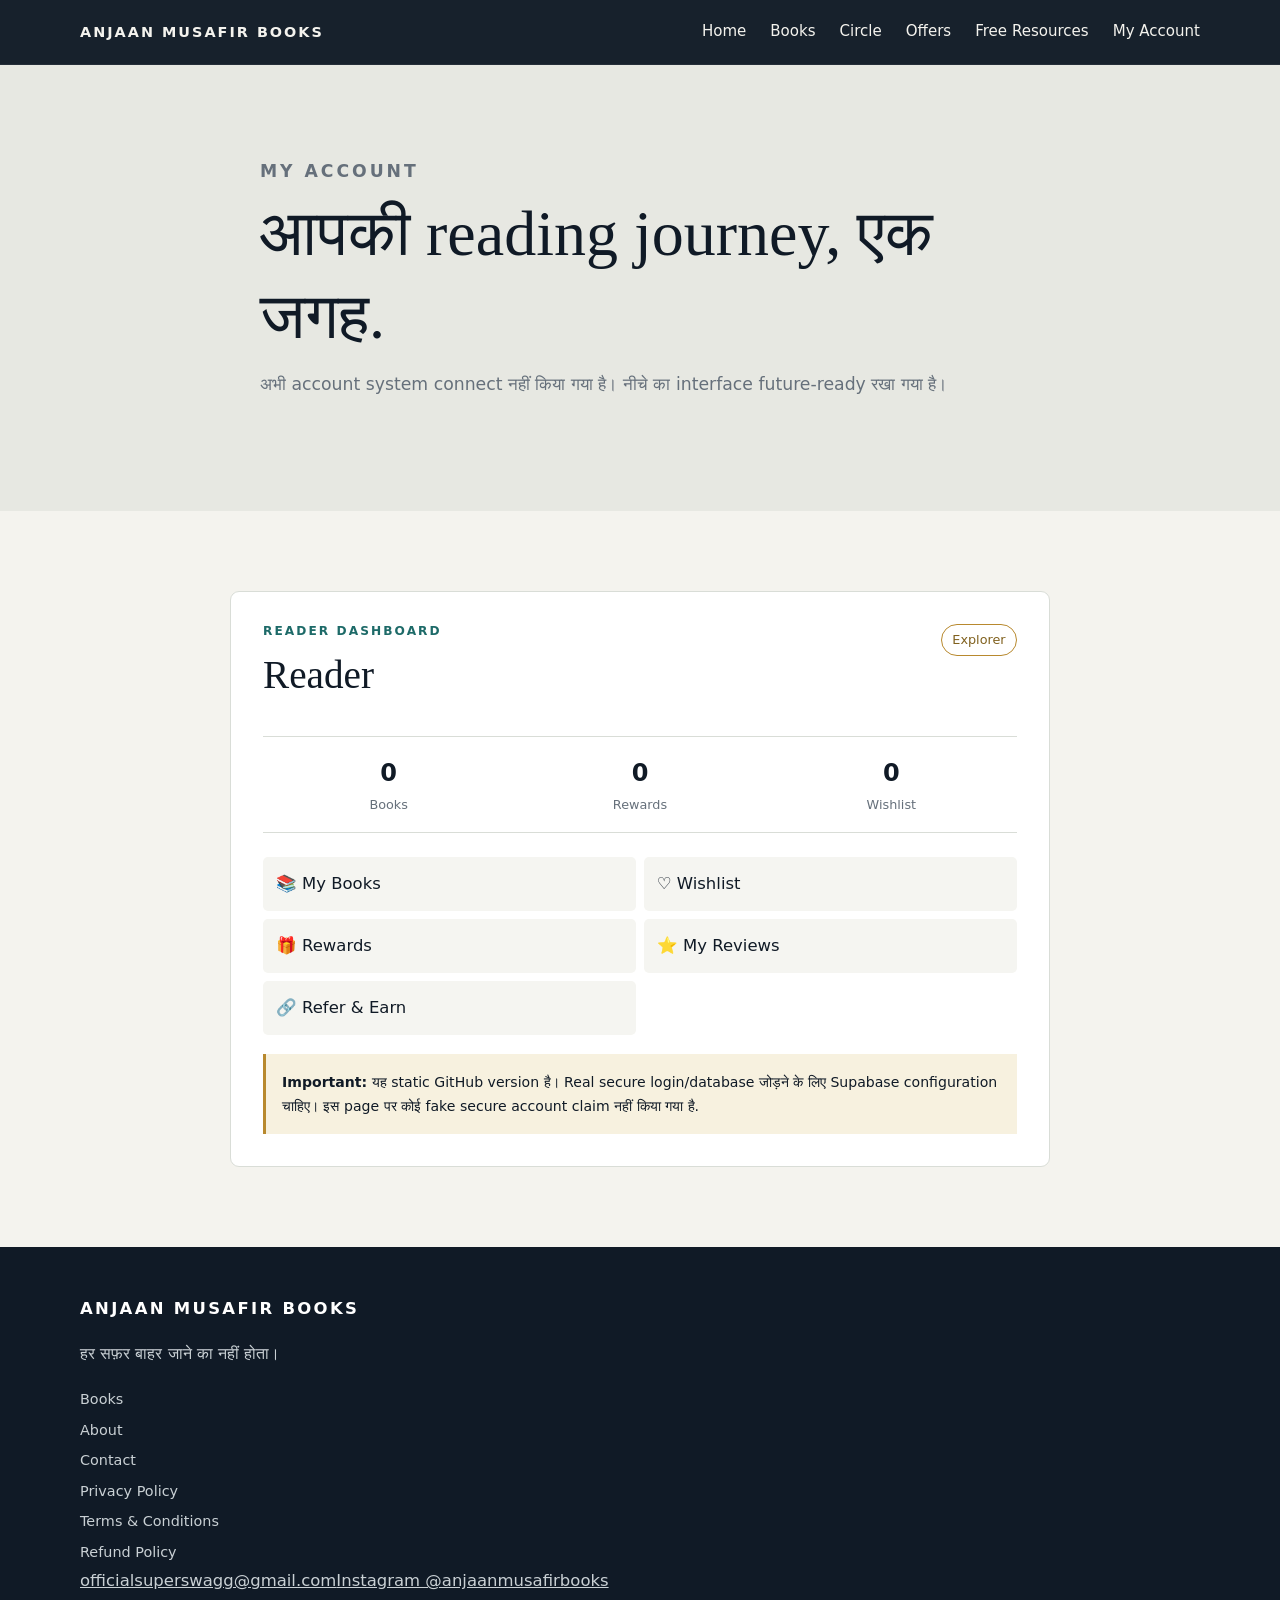
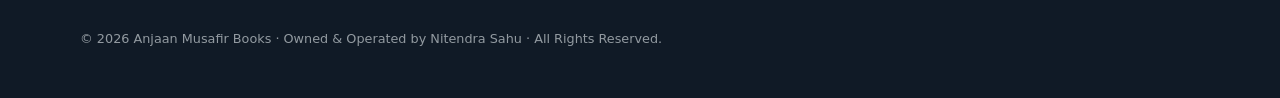
==== account.html @ f89f559e "Add files via upload" ====
<!DOCTYPE html>
<html lang="hi">
<head>
<meta charset="utf-8"><meta name="viewport" content="width=device-width, initial-scale=1">
<title>My Account — Anjaan Musafir Books</title><meta name="description" content="Anjaan Musafir Books reader account.">
<link rel="stylesheet" href="style.css">
</head>
<body data-page="account">
<header><div class="wrap bar"><a class="logo" href="index.html">ANJAAN MUSAFIR BOOKS</a><button id="menu" class="menu" aria-expanded="false" aria-controls="nav">Menu</button><nav id="nav"><a href="index.html">Home</a><a href="index.html#books">Books</a><a href="circle.html">Circle</a><a href="offers.html">Offers</a><a href="resources.html">Free Resources</a><a href="account.html">My Account</a></nav></div></header>
<main>
<section class="page-hero"><div class="wrap narrow"><p class="eyebrow">MY ACCOUNT</p><h1>आपकी reading journey, एक जगह.</h1><p id="accountIntro">अभी account system connect नहीं किया गया है। नीचे का interface future-ready रखा गया है।</p></div></section>
<section class="wrap section account-shell">
  <div class="account-panel">
    <div class="account-head"><div><p class="eyebrow dark">READER DASHBOARD</p><h2 id="readerName">Reader</h2></div><span class="level">Explorer</span></div>
    <div class="stats"><div><b id="bookCount">0</b><span>Books</span></div><div><b id="rewardCount">0</b><span>Rewards</span></div><div><b id="wishCount">0</b><span>Wishlist</span></div></div>
    <div class="account-list"><a href="#my-books">📚 My Books</a><a href="#wishlist">♡ Wishlist</a><a href="#rewards">🎁 Rewards</a><a href="#reviews">⭐ My Reviews</a><a href="#referral">🔗 Refer & Earn</a></div>
    <div class="account-note"><b>Important:</b> यह static GitHub version है। Real secure login/database जोड़ने के लिए Supabase configuration चाहिए। इस page पर कोई fake secure account claim नहीं किया गया है.</div>
  </div>
</section>
</main>
<footer id="foot"></footer>
<script src="books.js"></script><script src="app.js"></script>
</body></html>
---- style.css ----
:root{--ink:#101a26;--ink2:#172333;--paper:#f4f3ee;--card:#fff;--gold:#b8892e;--gold2:#d0a64d;--teal:#1d6a68;--mute:#66707b;--line:#d9ddd7;--serif:"Tiro Devanagari Hindi",Georgia,serif;--sans:"Hind",system-ui,-apple-system,"Segoe UI",sans-serif}
*{box-sizing:border-box}html{scroll-behavior:smooth;scroll-padding-top:76px}body{margin:0;background:var(--paper);color:var(--ink);font:400 1.03rem/1.72 var(--sans);overflow-x:hidden}img{max-width:100%;display:block}a{color:inherit}button{font:inherit}
h1,h2,h3{font-family:var(--serif);font-weight:400;line-height:1.3;margin:0 0 .7rem}h1{font-size:clamp(2.2rem,7vw,4.4rem)}h2{font-size:clamp(1.65rem,4.5vw,2.45rem)}h3{font-size:1.2rem}p{margin:0 0 1rem}.wrap{width:min(1120px,calc(100% - 2.4rem));margin-inline:auto}.narrow{max-width:760px}.micro{font-size:.84rem;color:var(--mute)}.sub{color:var(--mute)}.eyebrow{font:600 .76rem var(--sans);letter-spacing:.17em;text-transform:uppercase;color:#d4b36b;margin-bottom:.7rem}.eyebrow.dark{color:var(--teal)}.mini-label{font:600 .7rem var(--sans);letter-spacing:.12em;text-transform:uppercase;color:var(--teal);margin-bottom:.25rem}.skip{position:absolute;left:-999px}.skip:focus{left:8px;top:8px;background:#fff;padding:.4rem .8rem;z-index:50}
header{position:sticky;top:0;z-index:20;background:rgba(16,26,38,.97);color:var(--paper);backdrop-filter:blur(10px);border-bottom:1px solid #ffffff10}.bar{min-height:64px;display:flex;align-items:center;justify-content:space-between}.logo{text-decoration:none;font-weight:600;letter-spacing:.14em;font-size:.9rem}.menu{background:none;border:1px solid #ffffff33;color:inherit;border-radius:5px;padding:.35rem .65rem}.menu:focus-visible,.btn:focus-visible,button:focus-visible{outline:3px solid var(--gold);outline-offset:2px}#nav{display:none;position:absolute;left:0;right:0;top:100%;background:var(--ink);padding:.5rem 1.2rem 1rem}#nav.open{display:block}#nav a{display:block;text-decoration:none;padding:.65rem 0;border-bottom:1px solid #ffffff12}@media(min-width:820px){.menu{display:none}#nav,#nav.open{position:static;display:flex;gap:1.5rem;padding:0;background:none}#nav a{border:0;padding:0;font-size:.94rem}#nav a:hover{color:var(--gold2)}}
.hero{background:radial-gradient(circle at 80% 25%,#24364d 0,#101a26 42%);color:var(--paper);padding:clamp(4rem,10vw,7rem) 0}.hero-grid{display:grid;gap:2.5rem;align-items:center}.hero h1{max-width:760px}.hero h1 span{color:#d9d9d1}.hero-copy{max-width:650px;color:#d4d8d5;font-size:1.1rem}.actions{display:flex;flex-wrap:wrap;gap:.65rem;margin-top:1.2rem}.btn{display:inline-flex;align-items:center;justify-content:center;min-height:44px;padding:.65rem 1.15rem;border:1px solid currentColor;border-radius:5px;text-decoration:none;font-weight:600;cursor:pointer;background:transparent}.btn.primary{background:var(--gold);border-color:var(--gold);color:#151109}.btn.primary:hover{background:var(--gold2)}.btn.ghost{color:var(--paper);border-color:#ffffff55}.btn.light{color:var(--paper)}.off-btn{opacity:.55;border-style:dashed;cursor:default}.trust-row{display:flex;flex-wrap:wrap;gap:1rem;margin-top:1.5rem;color:#aeb7bd;font-size:.88rem}.hero-covers{display:flex;justify-content:center;align-items:center;min-height:250px}.hero-covers img{width:min(32vw,175px);margin-left:-40px;border-radius:4px;box-shadow:0 20px 45px #0008}.hero-covers img:first-child{margin-left:0;transform:rotate(-7deg)}.hero-covers img:nth-child(2){transform:rotate(-2deg)}.hero-covers img:nth-child(3){transform:rotate(3deg)}.hero-covers img:nth-child(4){transform:rotate(7deg)}@media(min-width:820px){.hero-grid{grid-template-columns:1.2fr .8fr}.hero-covers{min-height:400px}}
.intro-strip{background:#e8e9e3;border-bottom:1px solid var(--line)}.intro-grid{display:grid;gap:1rem;padding:2rem 0}.journey-links{display:grid;grid-template-columns:repeat(3,1fr);gap:.7rem}.journey-links a{background:#fff;border:1px solid var(--line);padding:.9rem;text-decoration:none;border-radius:5px;transition:.2s}.journey-links a:hover{transform:translateY(-2px);border-color:#c5b078}.journey-links b,.journey-links span{display:block}.journey-links span{font-size:.8rem;color:var(--mute)}@media(max-width:560px){.journey-links{grid-template-columns:1fr}}
.section{padding:clamp(3rem,7vw,5rem) 0}.section-head{display:flex;justify-content:space-between;align-items:end;gap:2rem;margin-bottom:1.7rem}.filters{display:flex;flex-wrap:wrap;gap:.4rem}.filter{border:1px solid var(--line);background:#fff;border-radius:999px;padding:.35rem .7rem;cursor:pointer;color:var(--mute)}.filter.active{background:var(--ink);color:#fff;border-color:var(--ink)}.grid{display:grid;grid-template-columns:repeat(2,minmax(0,1fr));gap:1rem}@media(min-width:820px){.grid{grid-template-columns:repeat(3,1fr);gap:1.4rem}}
.card{position:relative;background:#fff;border:1px solid var(--line);border-radius:7px;padding:.75rem;box-shadow:0 8px 30px #101a2608}.card img{width:100%;aspect-ratio:3/4;object-fit:cover;border-radius:4px;margin-bottom:.8rem}.card h3{font-size:1.12rem}.card .sub{font-size:.88rem;line-height:1.5}.meta{font-size:.83rem;color:var(--mute)}.card .actions{gap:.45rem}.card .btn{flex:1;padding:.5rem .4rem;font-size:.86rem}.badge{display:inline-block;background:var(--teal);color:#fff;font:600 .7rem var(--sans);padding:.2rem .55rem;border-radius:3px}.card>.badge{position:absolute;left:1rem;top:1rem;z-index:2}.wish{position:absolute;right:1rem;top:1rem;z-index:3;width:34px;height:34px;border:1px solid #fff;background:#ffffffea;border-radius:50%;cursor:pointer;font-size:1.15rem}.wish.saved{color:#9b2735}.price{display:flex;align-items:baseline;flex-wrap:wrap;gap:.2rem .55rem;margin:.45rem 0}.price .now{font-weight:700;font-size:1.35rem}.price s{font-size:.9rem;color:var(--mute)}.price .off{font-size:.8rem;font-weight:600;color:var(--teal)}.price.big .now{font-size:2.15rem}.plabel{flex-basis:100%;margin:0;color:var(--gold);font:600 .72rem var(--sans);letter-spacing:.12em}
#featured{background:#ecece7}.featured{display:grid;gap:2.5rem;align-items:center;padding:clamp(3rem,7vw,5rem) 0}.featured-cover img{width:min(330px,80%);margin:auto;box-shadow:0 25px 55px #101a2630;border-radius:4px}.featured .badge{margin-bottom:.5rem}@media(min-width:820px){.featured{grid-template-columns:.75fr 1.25fr;gap:5rem}}
.dark-section{background:var(--ink);color:var(--paper);padding:clamp(3.5rem,8vw,5.5rem) 0}.split{display:grid;gap:1.8rem;align-items:center}@media(min-width:820px){.split{grid-template-columns:1fr 1fr;gap:5rem}}
.value-grid{display:grid;grid-template-columns:1fr;gap:1rem}@media(min-width:700px){.value-grid{grid-template-columns:repeat(3,1fr)}}.value-card{border-top:2px solid var(--gold);padding-top:1rem}.value-card span{font-size:.8rem;color:var(--gold)}.text-link{color:var(--teal);font-weight:600;text-decoration:none}.dark-section .text-link{color:#d6b76d}.circle-preview{padding:0 0 4rem}.circle-card{background:#e7e7e0;border:1px solid var(--line);border-radius:8px;padding:clamp(1.5rem,4vw,3rem);display:flex;justify-content:space-between;align-items:center;gap:2rem}.about,.contact-grid{display:grid;gap:2rem}@media(min-width:820px){.about,.contact-grid{grid-template-columns:1fr 1fr;gap:5rem}}.contact-links a{display:block;color:var(--teal);font-weight:600;text-decoration:none;padding:.2rem 0}
.page-hero{background:#e7e8e2;padding:clamp(3.5rem,8vw,6rem) 0}.page-hero h1{font-size:clamp(2.2rem,6vw,4rem)}.page-hero p{max-width:700px;color:var(--mute);font-size:1.08rem}
.circle-grid,.resource-grid,.steps{display:grid;grid-template-columns:1fr;gap:1rem}@media(min-width:760px){.circle-grid,.resource-grid,.steps{grid-template-columns:repeat(2,1fr)}}@media(min-width:1000px){.circle-grid,.resource-grid{grid-template-columns:repeat(3,1fr)}}.feature-tile,.resource-card,.steps>div{background:#fff;border:1px solid var(--line);border-radius:7px;padding:1.4rem;text-decoration:none}.feature-tile span,.resource-card>span,.steps span{font-size:.75rem;color:var(--gold)}.feature-tile h2,.resource-card h2{margin-top:.4rem}.feature-tile p,.resource-card p{color:var(--mute)}
.offer-feature{background:#fff;border:1px solid var(--line);border-radius:8px;padding:clamp(1.5rem,4vw,3rem);display:grid;gap:2rem}@media(min-width:760px){.offer-feature{grid-template-columns:1fr 1fr}}.offer-rule{border-left:2px solid var(--gold);padding-left:1rem;color:var(--mute)}.offer-list{display:grid;gap:.8rem}.offer-row{background:#fff;border:1px solid var(--line);border-radius:7px;padding:1.2rem;display:flex;justify-content:space-between;gap:1.5rem;align-items:center}.offer-row h3{margin:.5rem 0}.offer-row p{color:var(--mute)}.empty-state{border:1px dashed #c5c9c1;padding:2rem;text-align:center;border-radius:7px}
.account-shell{max-width:820px}.account-panel{background:#fff;border:1px solid var(--line);border-radius:9px;padding:clamp(1.2rem,4vw,2rem)}.account-head{display:flex;justify-content:space-between;gap:1rem;align-items:start}.level{border:1px solid var(--gold);padding:.25rem .65rem;border-radius:999px;font-size:.8rem;color:#80611e}.stats{display:grid;grid-template-columns:repeat(3,1fr);border-block:1px solid var(--line);margin:1.5rem 0;padding:1rem 0;text-align:center}.stats b,.stats span{display:block}.stats b{font-size:1.5rem}.stats span{font-size:.8rem;color:var(--mute)}.account-list{display:grid;grid-template-columns:repeat(2,1fr);gap:.5rem}.account-list a{padding:.8rem;background:#f5f5f1;border-radius:5px;text-decoration:none}.account-note{margin-top:1.2rem;background:#f7f1df;border-left:3px solid var(--gold);padding:1rem;font-size:.88rem}
.two-col{display:grid;gap:2rem}@media(min-width:760px){.two-col{grid-template-columns:1fr 1fr;gap:4rem}}.two-col li{margin-bottom:.5rem}.steps>div{min-height:180px}.thankyou{text-align:left}
.book-hero{background:#e7e8e2;padding:clamp(2.5rem,7vw,5rem) 0}.book-grid{display:grid;gap:2.5rem;align-items:center}@media(min-width:820px){.book-grid{grid-template-columns:.7fr 1.3fr;gap:5rem}}.book-cover img{width:min(360px,85%);margin:auto;box-shadow:0 25px 55px #101a2630;border-radius:4px}.book-toolkit{display:grid;gap:2rem;background:#ecece7;border-radius:8px;padding-inline:clamp(1.3rem,4vw,3rem)}@media(min-width:820px){.book-toolkit{grid-template-columns:1fr 1fr}}ul{padding-left:1.25rem}li{margin-bottom:.45rem}.chaps{columns:1;padding-left:1.4rem}@media(min-width:820px){.chaps{columns:2;column-gap:3rem}}.faq details{border-bottom:1px solid var(--line);padding:.8rem 0}.faq summary{cursor:pointer;font-weight:600}.faq p{color:var(--mute);margin:.5rem 0 0}.note-box{background:#f7f1df;border-left:3px solid var(--gold);padding:1rem}.sticky-buy{display:flex;position:fixed;bottom:0;left:0;right:0;z-index:19;background:#fff;border-top:1px solid var(--line);padding:.55rem 1rem;justify-content:space-between;align-items:center;gap:1rem}@media(min-width:820px){.sticky-buy{display:none}}
footer{background:var(--ink);color:#c9d0d4;padding:3rem 0 2rem}.footer-grid{display:grid;gap:2rem}@media(min-width:760px){.footer-grid{grid-template-columns:1.3fr .8fr .8fr}}footer nav a{display:block;text-decoration:none;padding:.18rem 0;font-size:.9rem}footer nav a:hover{color:var(--gold2)}.brand{color:#fff;letter-spacing:.14em;font-weight:600}.copy{font-size:.8rem;opacity:.7;margin-top:2rem}
@media(max-width:560px){.section-head{display:block}.filters{margin-top:1rem}.circle-card{display:block}.circle-card .btn{margin-top:1rem}.offer-row{display:block}.offer-row .btn{margin-top:.7rem}.account-list{grid-template-columns:1fr}}
@media(prefers-reduced-motion:reduce){html{scroll-behavior:auto}}
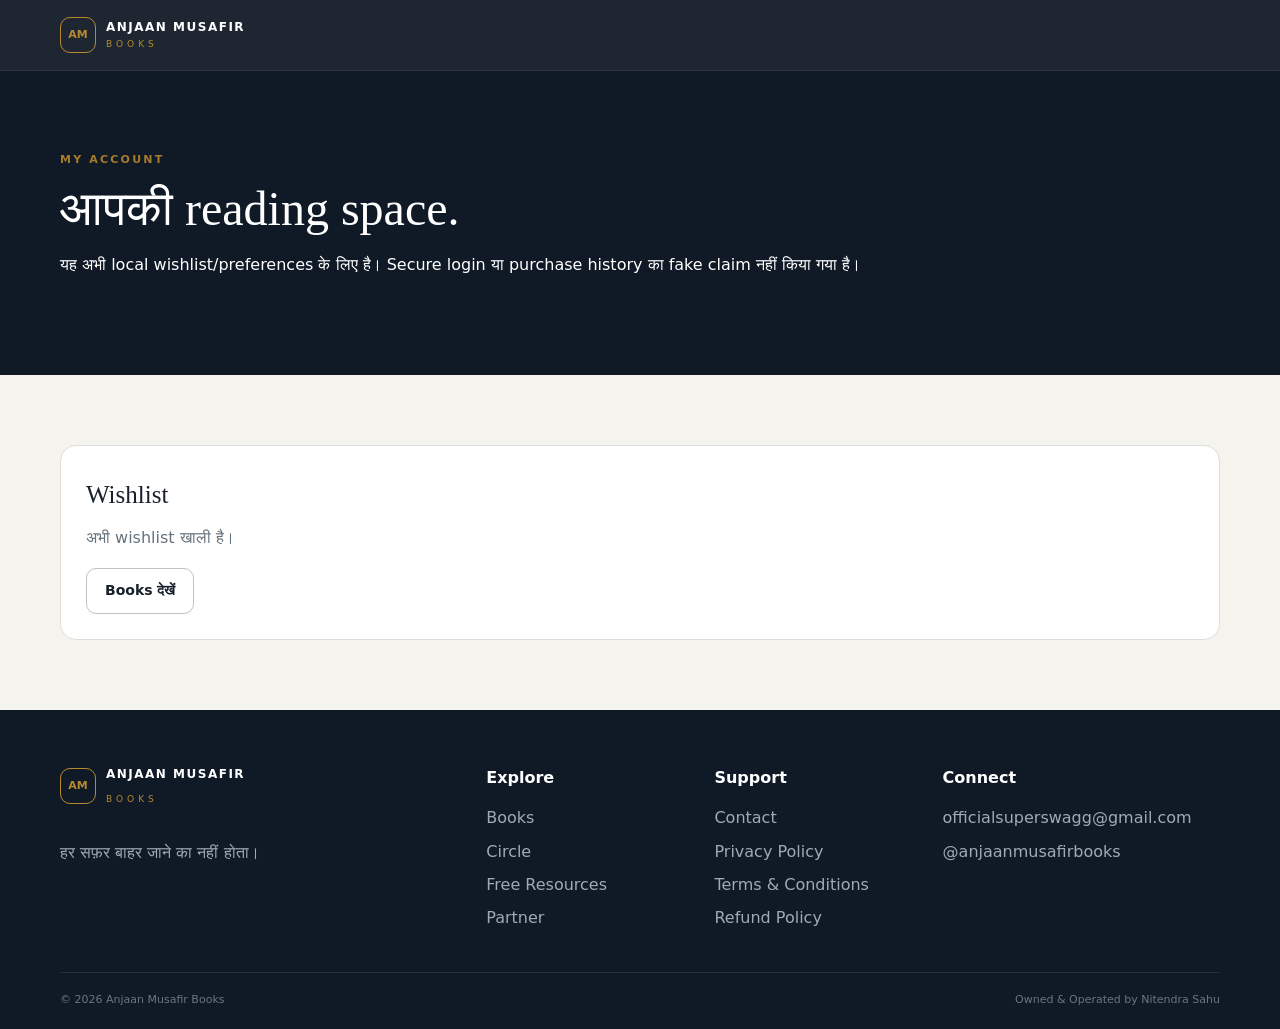
==== commit f0e6415b: "Add files via upload" ====
--- a/account.html
+++ b/account.html
@@ -1,23 +1 @@
-<!DOCTYPE html>
-<html lang="hi">
-<head>
-<meta charset="utf-8"><meta name="viewport" content="width=device-width, initial-scale=1">
-<title>My Account — Anjaan Musafir Books</title><meta name="description" content="Anjaan Musafir Books reader account.">
-<link rel="stylesheet" href="style.css">
-</head>
-<body data-page="account">
-<header><div class="wrap bar"><a class="logo" href="index.html">ANJAAN MUSAFIR BOOKS</a><button id="menu" class="menu" aria-expanded="false" aria-controls="nav">Menu</button><nav id="nav"><a href="index.html">Home</a><a href="index.html#books">Books</a><a href="circle.html">Circle</a><a href="offers.html">Offers</a><a href="resources.html">Free Resources</a><a href="account.html">My Account</a></nav></div></header>
-<main>
-<section class="page-hero"><div class="wrap narrow"><p class="eyebrow">MY ACCOUNT</p><h1>आपकी reading journey, एक जगह.</h1><p id="accountIntro">अभी account system connect नहीं किया गया है। नीचे का interface future-ready रखा गया है।</p></div></section>
-<section class="wrap section account-shell">
-  <div class="account-panel">
-    <div class="account-head"><div><p class="eyebrow dark">READER DASHBOARD</p><h2 id="readerName">Reader</h2></div><span class="level">Explorer</span></div>
-    <div class="stats"><div><b id="bookCount">0</b><span>Books</span></div><div><b id="rewardCount">0</b><span>Rewards</span></div><div><b id="wishCount">0</b><span>Wishlist</span></div></div>
-    <div class="account-list"><a href="#my-books">📚 My Books</a><a href="#wishlist">♡ Wishlist</a><a href="#rewards">🎁 Rewards</a><a href="#reviews">⭐ My Reviews</a><a href="#referral">🔗 Refer & Earn</a></div>
-    <div class="account-note"><b>Important:</b> यह static GitHub version है। Real secure login/database जोड़ने के लिए Supabase configuration चाहिए। इस page पर कोई fake secure account claim नहीं किया गया है.</div>
-  </div>
-</section>
-</main>
-<footer id="foot"></footer>
-<script src="books.js"></script><script src="app.js"></script>
-</body></html>+<!doctype html><html lang="hi"><head><meta charset="utf-8"><meta name="viewport" content="width=device-width,initial-scale=1"><title>My Account — Anjaan Musafir Books</title><meta name="theme-color" content="#101a26"><link rel="stylesheet" href="style.css"></head><body><header class="site-header"><div class="wrap header-inner"><a class="brand" href="index.html"><span class="brand-mark">AM</span><span><b>ANJAAN MUSAFIR</b><small>BOOKS</small></span></a></div></header><main><section class="page-hero"><div class="wrap"><p class="eyebrow">MY ACCOUNT</p><h1>आपकी reading space.</h1><p>यह अभी local wishlist/preferences के लिए है। Secure login या purchase history का fake claim नहीं किया गया है।</p></div></section><section class="page-content wrap"><div class="info-card"><h3>Wishlist</h3><p id="wishListText">आपकी wishlist इस device पर saved है।</p><a class="btn btn-outline" href="index.html#books">Books देखें</a></div></section></main><footer id="foot"></footer><script src="books.js"></script><script src="app.js"></script><script>const a=JSON.parse(localStorage.getItem("am_wishlist")||"[]");document.getElementById("wishListText").textContent=a.length?`${a.length} किताब आपकी wishlist में है।`:"अभी wishlist खाली है।";</script></body></html>
--- a/style.css
+++ b/style.css
@@ -1,20 +1,21 @@
-:root{--ink:#101a26;--ink2:#172333;--paper:#f4f3ee;--card:#fff;--gold:#b8892e;--gold2:#d0a64d;--teal:#1d6a68;--mute:#66707b;--line:#d9ddd7;--serif:"Tiro Devanagari Hindi",Georgia,serif;--sans:"Hind",system-ui,-apple-system,"Segoe UI",sans-serif}
-*{box-sizing:border-box}html{scroll-behavior:smooth;scroll-padding-top:76px}body{margin:0;background:var(--paper);color:var(--ink);font:400 1.03rem/1.72 var(--sans);overflow-x:hidden}img{max-width:100%;display:block}a{color:inherit}button{font:inherit}
-h1,h2,h3{font-family:var(--serif);font-weight:400;line-height:1.3;margin:0 0 .7rem}h1{font-size:clamp(2.2rem,7vw,4.4rem)}h2{font-size:clamp(1.65rem,4.5vw,2.45rem)}h3{font-size:1.2rem}p{margin:0 0 1rem}.wrap{width:min(1120px,calc(100% - 2.4rem));margin-inline:auto}.narrow{max-width:760px}.micro{font-size:.84rem;color:var(--mute)}.sub{color:var(--mute)}.eyebrow{font:600 .76rem var(--sans);letter-spacing:.17em;text-transform:uppercase;color:#d4b36b;margin-bottom:.7rem}.eyebrow.dark{color:var(--teal)}.mini-label{font:600 .7rem var(--sans);letter-spacing:.12em;text-transform:uppercase;color:var(--teal);margin-bottom:.25rem}.skip{position:absolute;left:-999px}.skip:focus{left:8px;top:8px;background:#fff;padding:.4rem .8rem;z-index:50}
-header{position:sticky;top:0;z-index:20;background:rgba(16,26,38,.97);color:var(--paper);backdrop-filter:blur(10px);border-bottom:1px solid #ffffff10}.bar{min-height:64px;display:flex;align-items:center;justify-content:space-between}.logo{text-decoration:none;font-weight:600;letter-spacing:.14em;font-size:.9rem}.menu{background:none;border:1px solid #ffffff33;color:inherit;border-radius:5px;padding:.35rem .65rem}.menu:focus-visible,.btn:focus-visible,button:focus-visible{outline:3px solid var(--gold);outline-offset:2px}#nav{display:none;position:absolute;left:0;right:0;top:100%;background:var(--ink);padding:.5rem 1.2rem 1rem}#nav.open{display:block}#nav a{display:block;text-decoration:none;padding:.65rem 0;border-bottom:1px solid #ffffff12}@media(min-width:820px){.menu{display:none}#nav,#nav.open{position:static;display:flex;gap:1.5rem;padding:0;background:none}#nav a{border:0;padding:0;font-size:.94rem}#nav a:hover{color:var(--gold2)}}
-.hero{background:radial-gradient(circle at 80% 25%,#24364d 0,#101a26 42%);color:var(--paper);padding:clamp(4rem,10vw,7rem) 0}.hero-grid{display:grid;gap:2.5rem;align-items:center}.hero h1{max-width:760px}.hero h1 span{color:#d9d9d1}.hero-copy{max-width:650px;color:#d4d8d5;font-size:1.1rem}.actions{display:flex;flex-wrap:wrap;gap:.65rem;margin-top:1.2rem}.btn{display:inline-flex;align-items:center;justify-content:center;min-height:44px;padding:.65rem 1.15rem;border:1px solid currentColor;border-radius:5px;text-decoration:none;font-weight:600;cursor:pointer;background:transparent}.btn.primary{background:var(--gold);border-color:var(--gold);color:#151109}.btn.primary:hover{background:var(--gold2)}.btn.ghost{color:var(--paper);border-color:#ffffff55}.btn.light{color:var(--paper)}.off-btn{opacity:.55;border-style:dashed;cursor:default}.trust-row{display:flex;flex-wrap:wrap;gap:1rem;margin-top:1.5rem;color:#aeb7bd;font-size:.88rem}.hero-covers{display:flex;justify-content:center;align-items:center;min-height:250px}.hero-covers img{width:min(32vw,175px);margin-left:-40px;border-radius:4px;box-shadow:0 20px 45px #0008}.hero-covers img:first-child{margin-left:0;transform:rotate(-7deg)}.hero-covers img:nth-child(2){transform:rotate(-2deg)}.hero-covers img:nth-child(3){transform:rotate(3deg)}.hero-covers img:nth-child(4){transform:rotate(7deg)}@media(min-width:820px){.hero-grid{grid-template-columns:1.2fr .8fr}.hero-covers{min-height:400px}}
-.intro-strip{background:#e8e9e3;border-bottom:1px solid var(--line)}.intro-grid{display:grid;gap:1rem;padding:2rem 0}.journey-links{display:grid;grid-template-columns:repeat(3,1fr);gap:.7rem}.journey-links a{background:#fff;border:1px solid var(--line);padding:.9rem;text-decoration:none;border-radius:5px;transition:.2s}.journey-links a:hover{transform:translateY(-2px);border-color:#c5b078}.journey-links b,.journey-links span{display:block}.journey-links span{font-size:.8rem;color:var(--mute)}@media(max-width:560px){.journey-links{grid-template-columns:1fr}}
-.section{padding:clamp(3rem,7vw,5rem) 0}.section-head{display:flex;justify-content:space-between;align-items:end;gap:2rem;margin-bottom:1.7rem}.filters{display:flex;flex-wrap:wrap;gap:.4rem}.filter{border:1px solid var(--line);background:#fff;border-radius:999px;padding:.35rem .7rem;cursor:pointer;color:var(--mute)}.filter.active{background:var(--ink);color:#fff;border-color:var(--ink)}.grid{display:grid;grid-template-columns:repeat(2,minmax(0,1fr));gap:1rem}@media(min-width:820px){.grid{grid-template-columns:repeat(3,1fr);gap:1.4rem}}
-.card{position:relative;background:#fff;border:1px solid var(--line);border-radius:7px;padding:.75rem;box-shadow:0 8px 30px #101a2608}.card img{width:100%;aspect-ratio:3/4;object-fit:cover;border-radius:4px;margin-bottom:.8rem}.card h3{font-size:1.12rem}.card .sub{font-size:.88rem;line-height:1.5}.meta{font-size:.83rem;color:var(--mute)}.card .actions{gap:.45rem}.card .btn{flex:1;padding:.5rem .4rem;font-size:.86rem}.badge{display:inline-block;background:var(--teal);color:#fff;font:600 .7rem var(--sans);padding:.2rem .55rem;border-radius:3px}.card>.badge{position:absolute;left:1rem;top:1rem;z-index:2}.wish{position:absolute;right:1rem;top:1rem;z-index:3;width:34px;height:34px;border:1px solid #fff;background:#ffffffea;border-radius:50%;cursor:pointer;font-size:1.15rem}.wish.saved{color:#9b2735}.price{display:flex;align-items:baseline;flex-wrap:wrap;gap:.2rem .55rem;margin:.45rem 0}.price .now{font-weight:700;font-size:1.35rem}.price s{font-size:.9rem;color:var(--mute)}.price .off{font-size:.8rem;font-weight:600;color:var(--teal)}.price.big .now{font-size:2.15rem}.plabel{flex-basis:100%;margin:0;color:var(--gold);font:600 .72rem var(--sans);letter-spacing:.12em}
-#featured{background:#ecece7}.featured{display:grid;gap:2.5rem;align-items:center;padding:clamp(3rem,7vw,5rem) 0}.featured-cover img{width:min(330px,80%);margin:auto;box-shadow:0 25px 55px #101a2630;border-radius:4px}.featured .badge{margin-bottom:.5rem}@media(min-width:820px){.featured{grid-template-columns:.75fr 1.25fr;gap:5rem}}
-.dark-section{background:var(--ink);color:var(--paper);padding:clamp(3.5rem,8vw,5.5rem) 0}.split{display:grid;gap:1.8rem;align-items:center}@media(min-width:820px){.split{grid-template-columns:1fr 1fr;gap:5rem}}
-.value-grid{display:grid;grid-template-columns:1fr;gap:1rem}@media(min-width:700px){.value-grid{grid-template-columns:repeat(3,1fr)}}.value-card{border-top:2px solid var(--gold);padding-top:1rem}.value-card span{font-size:.8rem;color:var(--gold)}.text-link{color:var(--teal);font-weight:600;text-decoration:none}.dark-section .text-link{color:#d6b76d}.circle-preview{padding:0 0 4rem}.circle-card{background:#e7e7e0;border:1px solid var(--line);border-radius:8px;padding:clamp(1.5rem,4vw,3rem);display:flex;justify-content:space-between;align-items:center;gap:2rem}.about,.contact-grid{display:grid;gap:2rem}@media(min-width:820px){.about,.contact-grid{grid-template-columns:1fr 1fr;gap:5rem}}.contact-links a{display:block;color:var(--teal);font-weight:600;text-decoration:none;padding:.2rem 0}
-.page-hero{background:#e7e8e2;padding:clamp(3.5rem,8vw,6rem) 0}.page-hero h1{font-size:clamp(2.2rem,6vw,4rem)}.page-hero p{max-width:700px;color:var(--mute);font-size:1.08rem}
-.circle-grid,.resource-grid,.steps{display:grid;grid-template-columns:1fr;gap:1rem}@media(min-width:760px){.circle-grid,.resource-grid,.steps{grid-template-columns:repeat(2,1fr)}}@media(min-width:1000px){.circle-grid,.resource-grid{grid-template-columns:repeat(3,1fr)}}.feature-tile,.resource-card,.steps>div{background:#fff;border:1px solid var(--line);border-radius:7px;padding:1.4rem;text-decoration:none}.feature-tile span,.resource-card>span,.steps span{font-size:.75rem;color:var(--gold)}.feature-tile h2,.resource-card h2{margin-top:.4rem}.feature-tile p,.resource-card p{color:var(--mute)}
-.offer-feature{background:#fff;border:1px solid var(--line);border-radius:8px;padding:clamp(1.5rem,4vw,3rem);display:grid;gap:2rem}@media(min-width:760px){.offer-feature{grid-template-columns:1fr 1fr}}.offer-rule{border-left:2px solid var(--gold);padding-left:1rem;color:var(--mute)}.offer-list{display:grid;gap:.8rem}.offer-row{background:#fff;border:1px solid var(--line);border-radius:7px;padding:1.2rem;display:flex;justify-content:space-between;gap:1.5rem;align-items:center}.offer-row h3{margin:.5rem 0}.offer-row p{color:var(--mute)}.empty-state{border:1px dashed #c5c9c1;padding:2rem;text-align:center;border-radius:7px}
-.account-shell{max-width:820px}.account-panel{background:#fff;border:1px solid var(--line);border-radius:9px;padding:clamp(1.2rem,4vw,2rem)}.account-head{display:flex;justify-content:space-between;gap:1rem;align-items:start}.level{border:1px solid var(--gold);padding:.25rem .65rem;border-radius:999px;font-size:.8rem;color:#80611e}.stats{display:grid;grid-template-columns:repeat(3,1fr);border-block:1px solid var(--line);margin:1.5rem 0;padding:1rem 0;text-align:center}.stats b,.stats span{display:block}.stats b{font-size:1.5rem}.stats span{font-size:.8rem;color:var(--mute)}.account-list{display:grid;grid-template-columns:repeat(2,1fr);gap:.5rem}.account-list a{padding:.8rem;background:#f5f5f1;border-radius:5px;text-decoration:none}.account-note{margin-top:1.2rem;background:#f7f1df;border-left:3px solid var(--gold);padding:1rem;font-size:.88rem}
-.two-col{display:grid;gap:2rem}@media(min-width:760px){.two-col{grid-template-columns:1fr 1fr;gap:4rem}}.two-col li{margin-bottom:.5rem}.steps>div{min-height:180px}.thankyou{text-align:left}
-.book-hero{background:#e7e8e2;padding:clamp(2.5rem,7vw,5rem) 0}.book-grid{display:grid;gap:2.5rem;align-items:center}@media(min-width:820px){.book-grid{grid-template-columns:.7fr 1.3fr;gap:5rem}}.book-cover img{width:min(360px,85%);margin:auto;box-shadow:0 25px 55px #101a2630;border-radius:4px}.book-toolkit{display:grid;gap:2rem;background:#ecece7;border-radius:8px;padding-inline:clamp(1.3rem,4vw,3rem)}@media(min-width:820px){.book-toolkit{grid-template-columns:1fr 1fr}}ul{padding-left:1.25rem}li{margin-bottom:.45rem}.chaps{columns:1;padding-left:1.4rem}@media(min-width:820px){.chaps{columns:2;column-gap:3rem}}.faq details{border-bottom:1px solid var(--line);padding:.8rem 0}.faq summary{cursor:pointer;font-weight:600}.faq p{color:var(--mute);margin:.5rem 0 0}.note-box{background:#f7f1df;border-left:3px solid var(--gold);padding:1rem}.sticky-buy{display:flex;position:fixed;bottom:0;left:0;right:0;z-index:19;background:#fff;border-top:1px solid var(--line);padding:.55rem 1rem;justify-content:space-between;align-items:center;gap:1rem}@media(min-width:820px){.sticky-buy{display:none}}
-footer{background:var(--ink);color:#c9d0d4;padding:3rem 0 2rem}.footer-grid{display:grid;gap:2rem}@media(min-width:760px){.footer-grid{grid-template-columns:1.3fr .8fr .8fr}}footer nav a{display:block;text-decoration:none;padding:.18rem 0;font-size:.9rem}footer nav a:hover{color:var(--gold2)}.brand{color:#fff;letter-spacing:.14em;font-weight:600}.copy{font-size:.8rem;opacity:.7;margin-top:2rem}
-@media(max-width:560px){.section-head{display:block}.filters{margin-top:1rem}.circle-card{display:block}.circle-card .btn{margin-top:1rem}.offer-row{display:block}.offer-row .btn{margin-top:.7rem}.account-list{grid-template-columns:1fr}}
-@media(prefers-reduced-motion:reduce){html{scroll-behavior:auto}}
+*{box-sizing:border-box}html{scroll-behavior:smooth}body{margin:0;background:#f4f3ee;color:#18212b;font-family:"Hind",system-ui,sans-serif;line-height:1.65}a{color:inherit;text-decoration:none}button,input{font:inherit}button{cursor:pointer}.wrap{width:min(1160px,calc(100% - 32px));margin:auto}.skip{position:fixed;left:10px;top:-60px;background:#b8892e;color:#101a26;padding:10px 16px;z-index:9999}.skip:focus{top:10px}
+.site-header{position:sticky;top:0;z-index:50;background:rgba(16,26,38,.94);backdrop-filter:blur(16px);border-bottom:1px solid rgba(255,255,255,.08)}.header-inner{min-height:70px;display:flex;align-items:center;justify-content:space-between}.brand{display:flex;align-items:center;gap:10px;color:#fff}.brand b{display:block;font-size:12px;letter-spacing:1.5px}.brand small{display:block;color:#b8892e;font-size:9px;letter-spacing:4px}.brand-mark{width:36px;height:36px;border:1px solid #b8892e;border-radius:10px;display:grid;place-items:center;color:#b8892e;font-weight:700;font-size:11px}.site-nav{display:flex;gap:24px;color:#d9e0e7;font-size:14px}.site-nav a:hover{color:#e5bd65}.menu-btn{display:none;background:none;border:1px solid #53606e;color:#fff;border-radius:9px;padding:7px 11px}
+.hero{background:#101a26;color:#fff;overflow:hidden;position:relative}.hero-grid{min-height:650px;display:grid;grid-template-columns:1.08fr .92fr;align-items:center;gap:40px}.eyebrow{font-size:11px;letter-spacing:2.2px;font-weight:700;color:#a77b2b;margin:0 0 12px}.hero .eyebrow{color:#d5ad58}.hero h1,h1,h2,h3{font-family:"Tiro Devanagari Hindi",serif;font-weight:400;line-height:1.15}.hero h1{font-size:clamp(38px,5vw,68px);margin:0 0 24px;max-width:760px}.hero h1 em{color:#d7ae58;font-style:normal}.hero-lead{font-size:18px;color:#c9d2db;max-width:640px}.hero-actions,.actions{display:flex;gap:12px;align-items:center;flex-wrap:wrap;margin-top:24px}.btn{display:inline-flex;align-items:center;justify-content:center;min-height:46px;padding:10px 18px;border-radius:10px;border:1px solid #c5cbd0;font-weight:700;font-size:14px;transition:.2s transform,.2s box-shadow,.2s background}.btn:hover{transform:translateY(-2px);box-shadow:0 8px 24px rgba(16,26,38,.13)}.btn-gold{background:#b8892e;border-color:#b8892e;color:#101a26}.btn-ghost{color:#fff;border-color:#5c6976;background:transparent}.btn-outline{background:transparent;border-color:#bbc2c8}.btn-light{background:#fff;color:#18212b;border-color:#fff}.btn-disabled{opacity:.55;cursor:not-allowed}.micro-trust{display:flex;gap:18px;flex-wrap:wrap;color:#9eabb7;font-size:12px;margin-top:24px}.hero-art{height:470px;position:relative;display:grid;place-items:center}.orb{position:absolute;border-radius:50%;filter:blur(2px)}.orb-one{width:360px;height:360px;background:radial-gradient(circle,rgba(184,137,46,.22),transparent 65%)}.orb-two{width:180px;height:180px;background:radial-gradient(circle,rgba(31,111,107,.2),transparent 65%);right:0;bottom:30px}.book-stack{position:relative;width:260px;height:350px;transform:rotate(-4deg)}.fake-cover{position:absolute;width:190px;height:270px;border-radius:4px 12px 12px 4px;box-shadow:0 28px 55px rgba(0,0,0,.4);display:flex;align-items:flex-end;padding:22px;color:#fff;font-family:"Tiro Devanagari Hindi";font-size:27px;line-height:1.05}.cover-a{left:55px;top:15px;background:linear-gradient(145deg,#294f59,#142b36)}.cover-b{left:28px;top:45px;background:linear-gradient(145deg,#a77b2b,#4d3616);transform:rotate(-8deg)}.cover-c{left:82px;top:70px;background:linear-gradient(145deg,#252c45,#101a26);transform:rotate(8deg)}.route-line{position:absolute;width:310px;height:150px;border:1px dashed rgba(216,174,88,.55);border-left:0;border-bottom:0;border-radius:0 100% 0 0;right:-60px;bottom:20px;transform:rotate(-13deg)}
+.quick-path{padding:76px 0 30px}.section-heading h2{font-size:36px;margin:0 0 10px}.section-heading p{margin:0;color:#65717c}.section-heading.compact{max-width:720px}.path-grid{display:grid;grid-template-columns:repeat(4,1fr);gap:12px;margin-top:28px}.path-card{text-align:left;border:1px solid #d7d9d8;background:#fff;border-radius:16px;padding:20px;min-height:145px;transition:.2s}.path-card:hover{transform:translateY(-4px);border-color:#b8892e;box-shadow:0 15px 35px rgba(16,26,38,.08)}.path-card span{color:#b8892e;font-size:12px}.path-card b{display:block;font-size:17px;margin:13px 0 5px}.path-card small{color:#71808d}
+.featured-section{padding:50px 0}.feature-card{display:grid;grid-template-columns:360px 1fr;gap:54px;align-items:center;background:#101a26;color:#fff;border-radius:24px;padding:42px;box-shadow:0 22px 55px rgba(16,26,38,.16)}.feature-cover{position:relative}.feature-cover img,.book-cover-large img{width:100%;aspect-ratio:3/4;object-fit:cover;border-radius:8px;display:block;box-shadow:0 22px 45px rgba(0,0,0,.28)}.feature-stamp{position:absolute;left:14px;top:14px;background:#b8892e;color:#101a26;font-size:10px;font-weight:800;padding:7px 10px;border-radius:5px}.feature-copy h2{font-size:45px;margin:0 0 10px}.feature-copy .lead{font-size:20px;color:#d5dce2}.feature-copy>p:not(.eyebrow){color:#b8c3cc}.feature-points{display:flex;gap:18px;flex-wrap:wrap;color:#d4dde4;font-size:13px;margin:20px 0}.feature-card .price strong{color:#fff}
+.section-block{padding:80px 0}.section-heading{display:flex;justify-content:space-between;gap:30px;align-items:end;margin-bottom:28px}.text-link{color:#7b5b20;font-weight:700}.library-tools{display:flex;justify-content:space-between;gap:20px;align-items:center;margin-bottom:26px}.search-box{background:#fff;border:1px solid #d7d9d8;border-radius:11px;display:flex;align-items:center;gap:8px;padding:0 12px;width:min(330px,100%)}.search-box input{border:0;outline:0;background:none;width:100%;padding:11px 0}.filter-row{display:flex;gap:7px;flex-wrap:wrap}.filter{border:1px solid #d1d4d5;background:transparent;border-radius:99px;padding:7px 13px;font-size:12px}.filter.active{background:#101a26;color:#fff;border-color:#101a26}.book-grid{display:grid;grid-template-columns:repeat(4,1fr);gap:22px}.book-card{background:#fff;border:1px solid #dddeda;border-radius:17px;overflow:hidden;transition:.2s;display:flex;flex-direction:column}.book-card:hover{transform:translateY(-5px);box-shadow:0 18px 40px rgba(16,26,38,.1)}.cover-wrap{background:#e8e7e0;position:relative;display:block;aspect-ratio:3/4;overflow:hidden}.cover-wrap img{width:100%;height:100%;object-fit:cover;display:block}.cover-wrap img.missing-cover{display:none}.cover-fallback{position:absolute;inset:0;display:grid;place-items:center;padding:30px;text-align:center;background:linear-gradient(145deg,#243d47,#101a26);color:#fff;font:28px "Tiro Devanagari Hindi"}.cover-wrap img:not(.missing-cover)+.cover-fallback{display:none}.card-body{padding:17px}.badge{display:inline-block;background:#f2e5c8;color:#755516;font-size:9px;font-weight:800;letter-spacing:1px;padding:5px 8px;border-radius:4px;margin-bottom:8px}.book-card h3{font-size:22px;margin:0 0 5px}.book-card h3 a:hover{color:#8b671f}.book-card p{font-size:13px;color:#66737d;min-height:54px;margin:0}.card-meta{font-size:11px;color:#89939b;margin-top:10px}.price{display:flex;align-items:center;gap:8px;margin-top:14px}.price strong{font-size:22px;color:#8a641d}.price del{font-size:12px;color:#9ba2a7}.price span{font-size:10px;background:#e4f0eb;color:#2c6655;border-radius:4px;padding:3px 5px;font-weight:700}.card-actions{display:flex;gap:8px;margin-top:14px}.card-actions .btn{flex:1;min-height:40px;padding:8px 10px;font-size:12px}.heart,.wish-large{border:1px solid #d0d4d5;background:#fff;border-radius:10px;color:#8a641d}.heart{width:42px}.empty{padding:30px;background:#fff;border:1px dashed #c8cccd;border-radius:12px}
+.value-section{background:#101a26;color:#fff;padding:90px 0}.centered{text-align:center;display:block}.centered p{max-width:620px;margin-left:auto;margin-right:auto}.centered h2{font-size:42px}.value-grid{display:grid;grid-template-columns:repeat(3,1fr);gap:18px;margin-top:36px}.value-grid article{border:1px solid rgba(255,255,255,.12);border-radius:16px;padding:28px;background:rgba(255,255,255,.025)}.icon{color:#d3aa57;font-size:11px;letter-spacing:2px}.value-grid h3{font-size:28px;margin:16px 0 8px}.value-grid p{color:#aeb9c3}
+.daily-thought{padding:70px 0}.thought-card{background:#fff;border:1px solid #dedfdb;border-radius:20px;padding:34px;display:flex;justify-content:space-between;gap:30px;align-items:center}.thought-card h2{font-size:32px;margin:0}.thought-card p:last-child{font-size:12px;color:#88929a}.share-mini{border:1px solid #cfd2d3;background:#f7f6f1;border-radius:10px;padding:10px 15px;font-weight:700;white-space:nowrap}
+.circle-preview{background:#e9e6dc;padding:80px 0}.circle-grid{display:grid;grid-template-columns:1.2fr .8fr;gap:60px;align-items:center}.circle-grid h2{font-size:44px;margin:0 0 12px}.circle-points{display:grid;grid-template-columns:1fr 1fr;gap:12px}.circle-points div{background:#fff;border:1px solid #d8d8d2;border-radius:14px;padding:24px}.circle-points b{display:block;color:#8b671f;font-size:24px}.circle-points span{color:#69747c}
+.about-grid{display:grid;grid-template-columns:1fr .7fr;gap:80px}.quote{font-family:"Tiro Devanagari Hindi";font-size:23px;color:#7d5d20;border-left:3px solid #b8892e;padding-left:18px}.about-note{align-self:start;background:#101a26;color:#fff;border-radius:18px;padding:30px}.about-note .note-label{display:block;color:#b8892e;font-size:10px;letter-spacing:2px}.about-note strong{display:block;font:28px "Tiro Devanagari Hindi";margin:14px 0 4px}.about-note p{color:#aeb8c0}.about-note a{color:#d3ad60;font-size:13px}
+.newsletter-band{background:#b8892e;color:#101a26;padding:40px 0}.newsletter-inner{display:flex;justify-content:space-between;align-items:center;gap:20px}.newsletter-inner h2{font-size:34px;margin:0}.newsletter-inner .eyebrow{color:#624914}
+.footer{background:#101a26;color:#9eabb6;padding:55px 0 20px}.footer-grid{display:grid;grid-template-columns:2fr 1fr 1fr 1.4fr;gap:30px}.footer-grid>div{display:flex;flex-direction:column;gap:7px}.footer-grid b{color:#fff;margin-bottom:7px}.footer-brand{margin-bottom:10px}.footer-grid a:hover{color:#d9b66c}.footer-bottom{border-top:1px solid rgba(255,255,255,.09);margin-top:40px;padding-top:18px;display:flex;justify-content:space-between;font-size:11px;color:#697681}
+.modal{position:fixed;inset:0;background:rgba(7,12,18,.72);display:none;place-items:center;padding:18px;z-index:100}.modal.show{display:grid}.modal-card{background:#f4f3ee;max-width:520px;width:100%;border-radius:20px;padding:32px;position:relative;box-shadow:0 30px 80px rgba(0,0,0,.3)}.modal-close{position:absolute;right:16px;top:12px;border:0;background:none;font-size:28px}.quiz-options{display:grid;gap:9px;margin-top:22px}.quiz-options button{border:1px solid #d2d4d2;background:#fff;border-radius:10px;padding:13px;text-align:left}.quiz-options button:hover{border-color:#b8892e}.quiz-result{background:#e9e1cf;padding:18px;border-radius:12px;margin-top:18px}.quiz-result h3{font-size:26px;margin:4px 0}.muted{color:#68747d}.quiz-result .btn{margin-top:12px}
+.book-hero{background:#101a26;color:#fff;padding:65px 0}.book-hero-grid{display:grid;grid-template-columns:320px 1fr;gap:60px;align-items:center}.book-cover-large{position:relative}.wish-large{margin-top:10px;width:100%;padding:11px}.book-intro h1{font-size:52px;margin:4px 0 12px}.book-sub{font-size:21px;color:#c4cdd4}.meta{font-size:12px;color:#94a0aa}.book-intro .price strong{color:#fff}.safe-note{font-size:11px;color:#8f9ba5;margin-top:15px}.book-section{padding:72px 0}.book-section h2{font-size:38px;margin:0 0 15px}.two-col{display:grid;grid-template-columns:1fr .8fr;gap:70px}.benefit-box,.honest-box{background:#fff;border:1px solid #dadbd7;border-radius:16px;padding:25px;align-self:start}.benefit-box b,.honest-box b{display:block;margin-bottom:12px}.benefit-box span{display:block;padding:8px 0;border-bottom:1px solid #ecece8}.soft-section{background:#e9e6dc}.inside-grid{display:grid;grid-template-columns:repeat(2,1fr);gap:12px}.inside-grid div{background:#fff;border-radius:14px;padding:20px;display:flex;gap:15px;align-items:flex-start}.inside-grid span{color:#b8892e;font-weight:700}.inside-grid p{margin:0}.chapter-list{border-top:1px solid #d7d8d4}.chapter-list div{display:grid;grid-template-columns:55px 1fr;border-bottom:1px solid #d7d8d4;padding:14px 0}.chapter-list span{color:#9a7328;font-weight:700}.chapter-list p{margin:0}.check-list{padding-left:20px}.check-list li{padding:8px 0}.honest-box{background:#f0e7d5;border-color:#d7c8aa}.combo-box{margin-bottom:60px;background:#101a26;color:#fff;border-radius:20px;padding:30px;display:flex;align-items:center;justify-content:space-between;gap:25px}.combo-box h2{margin:0;font-size:34px}.faq-section{background:#fff;border-top:1px solid #e1e2de;border-bottom:1px solid #e1e2de}.narrow{max-width:800px}.faq-section details{border-bottom:1px solid #ddd;padding:16px 0}.faq-section summary{font-weight:700;cursor:pointer}.faq-section details p{color:#68747d}.final-cta{background:#101a26;color:#fff;text-align:center;padding:75px 0}.final-cta h2{font-size:42px;max-width:760px;margin:0 auto}.center{justify-content:center}.mobile-buy{display:none}.not-found{padding:100px 0}
+#toast{position:fixed;left:50%;bottom:22px;transform:translate(-50%,20px);opacity:0;background:#101a26;color:#fff;border:1px solid #475361;padding:11px 16px;border-radius:10px;z-index:200;transition:.2s}#toast.show{opacity:1;transform:translate(-50%,0)}
+/* Inner utility pages */
+.page-hero{background:#101a26;color:#fff;padding:80px 0}.page-hero h1{font-size:48px;margin:0 0 12px}.page-content{padding:70px 0}.resource-grid,.circle-cards,.partner-grid{display:grid;grid-template-columns:repeat(3,1fr);gap:18px}.resource-card,.info-card{background:#fff;border:1px solid #dddeda;border-radius:16px;padding:25px}.resource-card h3,.info-card h3{font-size:25px;margin:10px 0}.resource-card p,.info-card p{color:#66737d}.form-note{background:#f0e7d5;border:1px solid #d8c7a5;padding:16px;border-radius:12px;font-size:13px}.legal-copy{max-width:820px}.legal-copy h2{margin-top:35px}
+@media(max-width:900px){.hero-grid{grid-template-columns:1fr;min-height:auto;padding:75px 0}.hero-art{height:380px}.path-grid,.book-grid{grid-template-columns:repeat(2,1fr)}.feature-card{grid-template-columns:260px 1fr}.value-grid,.resource-grid,.circle-cards,.partner-grid{grid-template-columns:1fr}.circle-grid,.about-grid,.two-col{grid-template-columns:1fr;gap:30px}.footer-grid{grid-template-columns:1fr 1fr}.library-tools{align-items:flex-start;flex-direction:column}.book-hero-grid{grid-template-columns:250px 1fr}.book-intro h1{font-size:43px}}
+@media(max-width:640px){.wrap{width:min(100% - 24px,1160px)}.site-nav{display:none;position:absolute;top:70px;left:0;right:0;background:#101a26;padding:12px;flex-direction:column;gap:0;border-bottom:1px solid #2d3742}.site-nav.open{display:flex}.site-nav a{padding:11px 8px}.menu-btn{display:block}.hero h1{font-size:38px}.hero-lead{font-size:16px}.hero-art{height:330px}.book-stack{transform:scale(.8) rotate(-4deg)}.quick-path,.section-block,.daily-thought,.book-section{padding:55px 0}.section-heading h2,.centered h2{font-size:31px}.path-grid,.book-grid{grid-template-columns:1fr 1fr;gap:12px}.path-card{padding:15px;min-height:130px}.path-card b{font-size:15px}.feature-card{grid-template-columns:1fr;padding:22px;gap:28px}.feature-cover{max-width:230px;margin:auto}.feature-copy h2{font-size:34px}.inside-grid{grid-template-columns:1fr}.newsletter-inner,.thought-card,.combo-box{flex-direction:column;align-items:flex-start}.footer-grid{grid-template-columns:1fr}.footer-bottom{flex-direction:column;gap:6px}.book-hero{padding:40px 0 75px}.book-hero-grid{grid-template-columns:1fr;gap:28px}.book-cover-large{max-width:250px;margin:auto}.book-intro h1{font-size:39px}.mobile-buy{display:flex;position:fixed;bottom:0;left:0;right:0;background:#fff;border-top:1px solid #d7d8d6;padding:8px 10px;z-index:80;justify-content:space-between;align-items:center;gap:8px;box-shadow:0 -8px 25px rgba(16,26,38,.12)}.mobile-buy .price{margin:0}.mobile-buy .price del,.mobile-buy .price span{display:none}.mobile-buy .btn{min-height:42px;padding:8px 13px}.final-cta{padding:60px 0}.final-cta h2{font-size:32px}.page-hero{padding:60px 0}.page-hero h1{font-size:39px}}
+@media(max-width:420px){.path-grid,.book-grid{grid-template-columns:1fr}.hero-actions .btn{width:100%}.hero-art{height:290px}.fake-cover{width:155px;height:220px;font-size:22px}.book-stack{transform:scale(.72) rotate(-4deg)}}
+@media(prefers-reduced-motion:reduce){*{scroll-behavior:auto!important;transition:none!important}}
